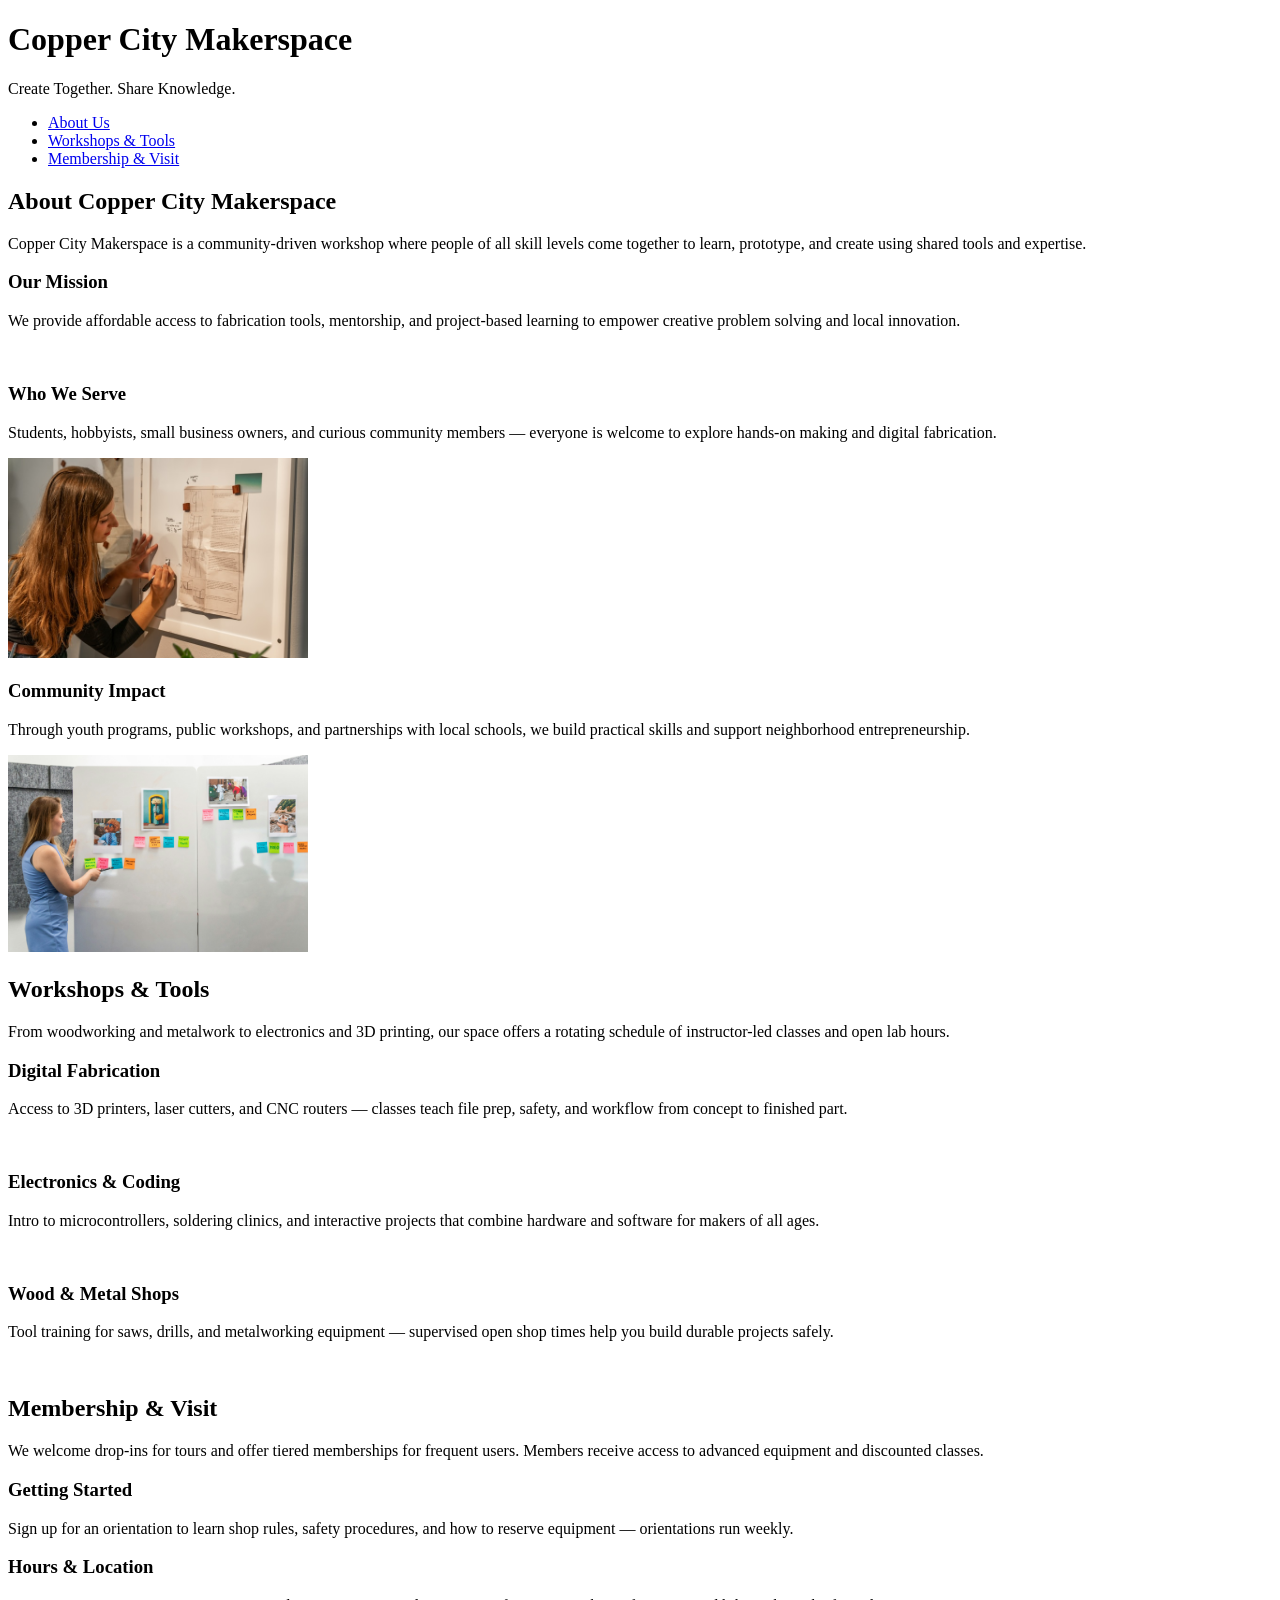
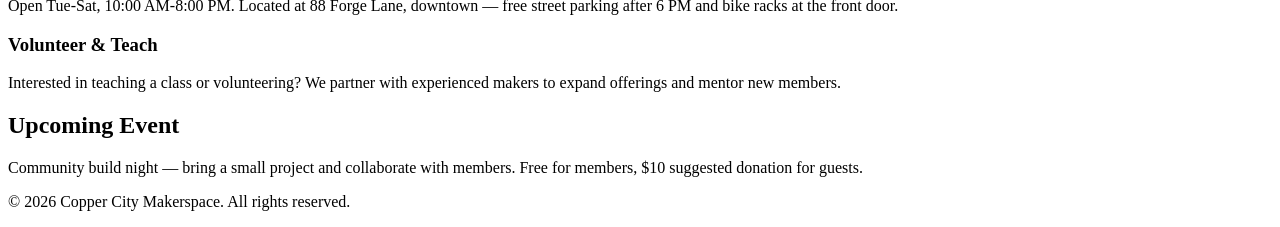
==== index.html @ fe9d0a9a "Added new pages" ====
<!DOCTYPE html>
<html lang="en">
<head>
    <meta charset="UTF-8">
    <meta name="viewport" content="width=device-width, initial-scale=1.0">
    <link rel="stylesheet" href="styles.css">
    <title>Copper City Makerspace</title>
</head>
<body>
    <header>
        <h1>Copper City Makerspace</h1>
        <p>Create Together. Share Knowledge.</p>
    </header>
<nav>
    <ul>
        <li><a href="about.html">About Us</a></li>
        <li><a href="workshops.html">Workshops & Tools</a></li>
        <li><a href="memberships.html">Membership & Visit</a></li>
    </ul>
</nav>
<main>
    <section id="about">
        <h2>About Copper City Makerspace</h2>
        <p>Copper City Makerspace is a community-driven workshop where people of all skill levels come together to learn, prototype, and create using shared tools and expertise.</p>
        <div class="card-row">
            <section>
                <h3>Our Mission</h3>
                <p>We provide affordable access to fabrication tools, mentorship, and project-based learning to empower creative problem solving and local innovation.</p>
                <img src="images/engineering.jpg" alt="" width="300">
            </section>
            <section>
                <h3>Who We Serve</h3>
                <p>Students, hobbyists, small business owners, and curious community members — everyone is welcome to explore hands-on making and digital fabrication.</p>
                <img src="images/ideation.jpg" alt="" width="300">
            </section>
            <section>
                <h3>Community Impact</h3>
                <p>Through youth programs, public workshops, and partnerships with local schools, we build practical skills and support neighborhood entrepreneurship.</p>
                <img src="images/storytelling.jpg" alt="" width="300">
            </section>
        </div>
    </section>
    <section id="workshops">
        <h2>Workshops & Tools</h2>
        <p>From woodworking and metalwork to electronics and 3D printing, our space offers a rotating schedule of instructor-led classes and open lab hours.</p>
        <div class="card-row">
            <section>
                <h3>Digital Fabrication</h3>
                <p>Access to 3D printers, laser cutters, and CNC routers — classes teach file prep, safety, and workflow from concept to finished part.</p>
                <img src="images/3Dprinter.jpg" alt="" width="300">
            </section>
            <section>
                <h3>Electronics & Coding</h3>
                <p>Intro to microcontrollers, soldering clinics, and interactive projects that combine hardware and software for makers of all ages.</p>
                <img src="images/microcontroller.jpg" alt="" width="300">
            </section>
            <section>
                <h3>Wood & Metal Shops</h3>
                <p>Tool training for saws, drills, and metalworking equipment — supervised open shop times help you build durable projects safely.</p>
                <img src="images/metalworking.jpg" alt="" width="300">
            </section>
        </div>
    </section>
    <section id="memberships">
        <h2>Membership & Visit</h2>
        <p>We welcome drop-ins for tours and offer tiered memberships for frequent users. Members receive access to advanced equipment and discounted classes.</p>
        <div class="card-row"> 
            <section>
                <h3>Getting Started</h3>
                <p>Sign up for an orientation to learn shop rules, safety procedures, and how to reserve equipment — orientations run weekly.</p>
            </section>
            <section>
                <h3>Hours & Location</h3>
                <p>Open Tue-Sat, 10:00 AM-8:00 PM. Located at 88 Forge Lane, downtown — free street parking after 6 PM and bike racks at the front door.</p>
            </section>
            <section>
                <h3>Volunteer & Teach</h3>
                <p>Interested in teaching a class or volunteering? We partner with experienced makers to expand offerings and mentor new members.</p>
            </section>
        </div>
    </section>
</main>
<aside>
    <h2>Upcoming Event</h2>
    <p>Community build night — bring a small project and collaborate with members. Free for members, $10 suggested donation for guests.</p>
</aside>
<footer>
    <p>&copy; 2026 Copper City Makerspace. All rights reserved.</p>
</footer>
</body>
</html>
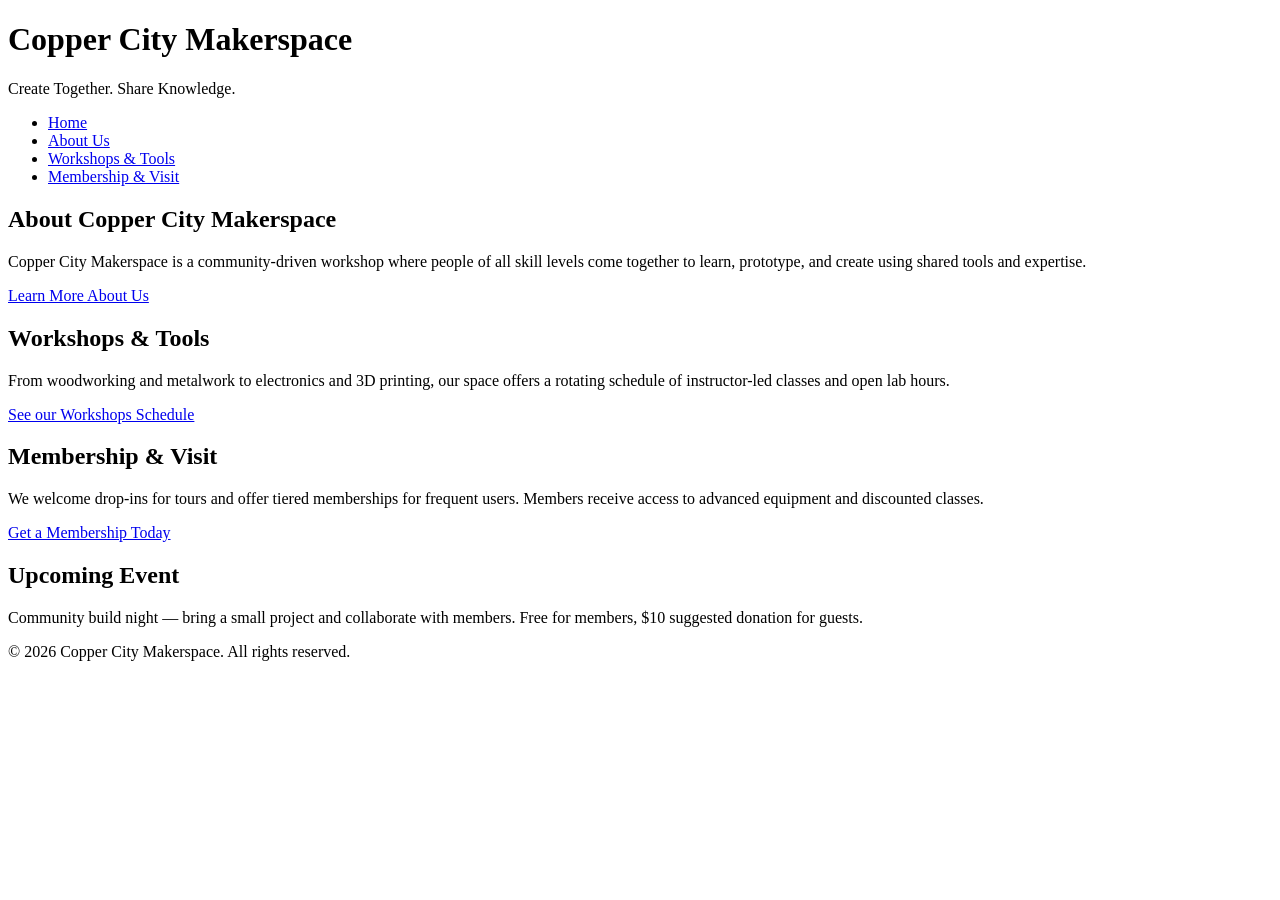
==== commit 1668ba5e: "Next iteration of HTML complete" ====
--- a/index.html
+++ b/index.html
@@ -13,6 +13,7 @@
     </header>
 <nav>
     <ul>
+        <li><a href="index.html">Home</a></li>
         <li><a href="about.html">About Us</a></li>
         <li><a href="workshops.html">Workshops & Tools</a></li>
         <li><a href="memberships.html">Membership & Visit</a></li>
@@ -22,62 +23,17 @@
     <section id="about">
         <h2>About Copper City Makerspace</h2>
         <p>Copper City Makerspace is a community-driven workshop where people of all skill levels come together to learn, prototype, and create using shared tools and expertise.</p>
-        <div class="card-row">
-            <section>
-                <h3>Our Mission</h3>
-                <p>We provide affordable access to fabrication tools, mentorship, and project-based learning to empower creative problem solving and local innovation.</p>
-                <img src="images/engineering.jpg" alt="" width="300">
-            </section>
-            <section>
-                <h3>Who We Serve</h3>
-                <p>Students, hobbyists, small business owners, and curious community members — everyone is welcome to explore hands-on making and digital fabrication.</p>
-                <img src="images/ideation.jpg" alt="" width="300">
-            </section>
-            <section>
-                <h3>Community Impact</h3>
-                <p>Through youth programs, public workshops, and partnerships with local schools, we build practical skills and support neighborhood entrepreneurship.</p>
-                <img src="images/storytelling.jpg" alt="" width="300">
-            </section>
-        </div>
+        <a href="about.html">Learn More About Us</a>
     </section>
-    <section id="workshops">
+     <section id="workshops">
         <h2>Workshops & Tools</h2>
         <p>From woodworking and metalwork to electronics and 3D printing, our space offers a rotating schedule of instructor-led classes and open lab hours.</p>
-        <div class="card-row">
-            <section>
-                <h3>Digital Fabrication</h3>
-                <p>Access to 3D printers, laser cutters, and CNC routers — classes teach file prep, safety, and workflow from concept to finished part.</p>
-                <img src="images/3Dprinter.jpg" alt="" width="300">
-            </section>
-            <section>
-                <h3>Electronics & Coding</h3>
-                <p>Intro to microcontrollers, soldering clinics, and interactive projects that combine hardware and software for makers of all ages.</p>
-                <img src="images/microcontroller.jpg" alt="" width="300">
-            </section>
-            <section>
-                <h3>Wood & Metal Shops</h3>
-                <p>Tool training for saws, drills, and metalworking equipment — supervised open shop times help you build durable projects safely.</p>
-                <img src="images/metalworking.jpg" alt="" width="300">
-            </section>
-        </div>
+        <a href="workshops.html">See our Workshops Schedule</a>
     </section>
     <section id="memberships">
         <h2>Membership & Visit</h2>
         <p>We welcome drop-ins for tours and offer tiered memberships for frequent users. Members receive access to advanced equipment and discounted classes.</p>
-        <div class="card-row"> 
-            <section>
-                <h3>Getting Started</h3>
-                <p>Sign up for an orientation to learn shop rules, safety procedures, and how to reserve equipment — orientations run weekly.</p>
-            </section>
-            <section>
-                <h3>Hours & Location</h3>
-                <p>Open Tue-Sat, 10:00 AM-8:00 PM. Located at 88 Forge Lane, downtown — free street parking after 6 PM and bike racks at the front door.</p>
-            </section>
-            <section>
-                <h3>Volunteer & Teach</h3>
-                <p>Interested in teaching a class or volunteering? We partner with experienced makers to expand offerings and mentor new members.</p>
-            </section>
-        </div>
+        <a href="memberships.html">Get a Membership Today</a>
     </section>
 </main>
 <aside>
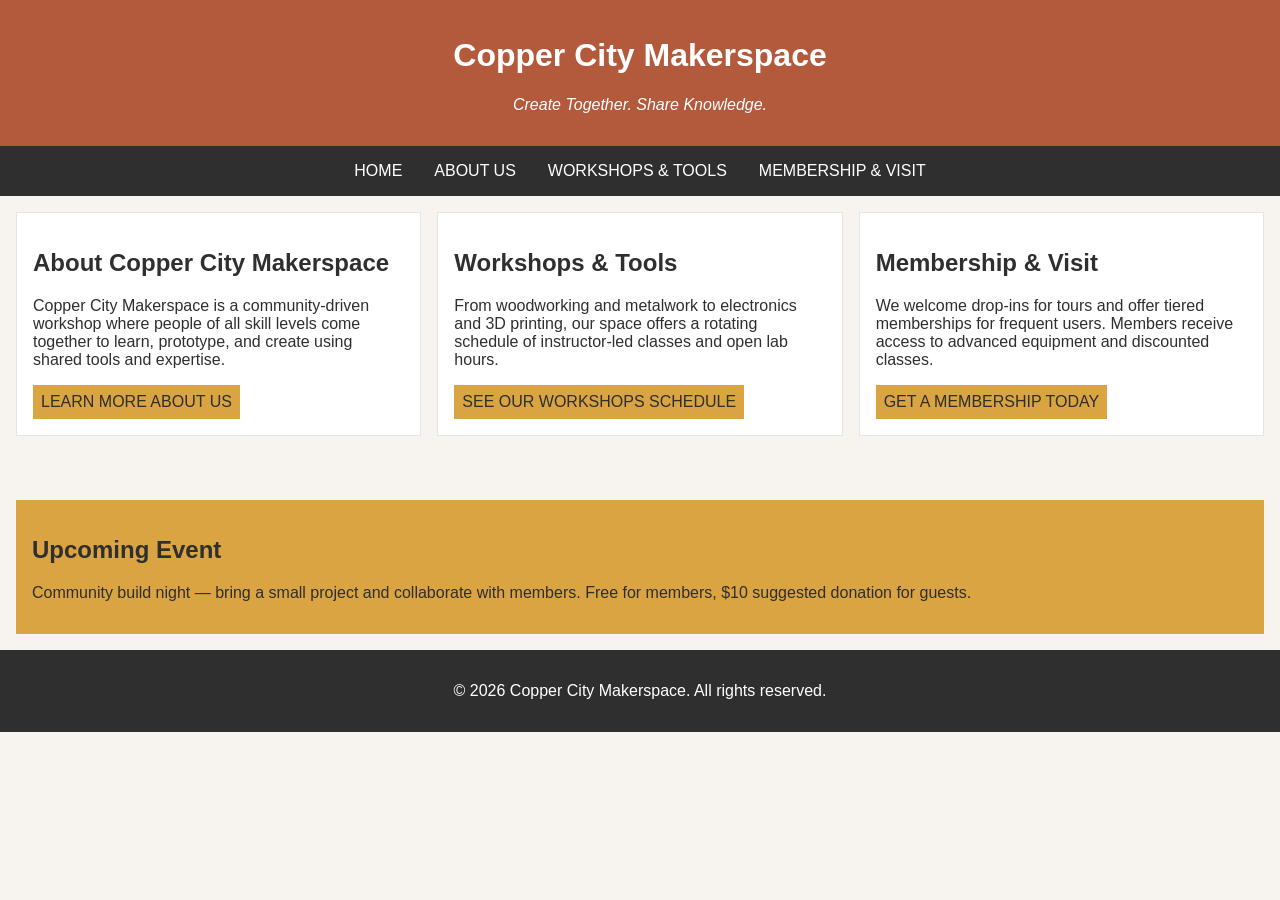
==== commit 48ab3b70: "complete iteration for multipage site" ====
--- a/index.html
+++ b/index.html
@@ -19,7 +19,7 @@
         <li><a href="memberships.html">Membership & Visit</a></li>
     </ul>
 </nav>
-<main>
+<main class="card-row">
     <section id="about">
         <h2>About Copper City Makerspace</h2>
         <p>Copper City Makerspace is a community-driven workshop where people of all skill levels come together to learn, prototype, and create using shared tools and expertise.</p>
--- a/styles.css
+++ b/styles.css
@@ -0,0 +1,126 @@
+/* =====  CSS by Christina Carrasquilla, updated by Jose Figueroa =====  */
+
+/* ===== Color Palette 
+
+Copper:#B35A3C
+Charcoal:#2F2F2F
+Light Background:#F7F4EF
+Card Background:#FFFFFF
+Soft Gold:#D9A441
+Border:#E5E5E5
+
+===== */
+
+/* ===== GLOBAL (Base) Styles ===== */
+
+body {
+    font-family: Arial, sans-serif;
+    margin: 0;
+    background-color: #F7F4EF;
+    color: #2F2F2F;
+    display: grid;
+    grid-template-columns: 1fr;
+}
+
+header {
+    background-color: #B35A3C;
+    color: white;
+    text-align: center;
+    padding: 1rem;
+}
+
+header img {
+    margin-top: 0.5rem;
+}
+
+header p {
+    font-style:italic;
+}
+
+nav {
+    background-color: #2F2F2F;
+    padding:.5rem;
+}
+
+nav ul {
+    list-style: none;
+    margin: 0;
+    padding: 0;
+}
+
+nav a {
+    color: white;
+    text-decoration: none;
+    padding: 0.5rem;
+    display: inline-block;
+    text-transform:uppercase;
+}
+
+nav a:hover {
+    background-color: #B35A3C;
+}
+
+main {
+    padding: 1rem;
+}
+
+main a {
+    background-color: #D9A441;
+    color: #2F2F2F;
+    text-decoration: none;
+    padding: 0.5rem;
+    display: inline-block;
+    text-transform:uppercase;
+}
+
+main a:hover {
+    background-color: #B35A3C;
+    color: white;
+}
+
+section {
+    margin-bottom: 2rem;
+}
+
+.card-row section {
+    background-color: white;
+    border: 1px solid #E5E5E5;
+    padding: 1rem;
+}
+
+img {
+    display: block;
+    margin-top: 0.5rem;
+    max-width: 100%;
+}
+
+aside {
+    background-color: #D9A441;
+    padding: 1rem;
+    margin: 1rem;
+}
+
+footer {
+    background-color: #2F2F2F;
+    color: white;
+    text-align: center;
+    padding: 1rem;
+}
+
+/* ===== MEDIA QUERY (MEDIUM ===== */
+@media screen and (min-width:817px) {
+    nav ul {
+        display: flex;
+        justify-content: center;
+        gap: 1rem;
+    }
+
+    .card-row {
+        display: flex;
+        gap: 1rem;
+    }
+
+    .card-row section {
+        width: 30%;
+    }
+}
